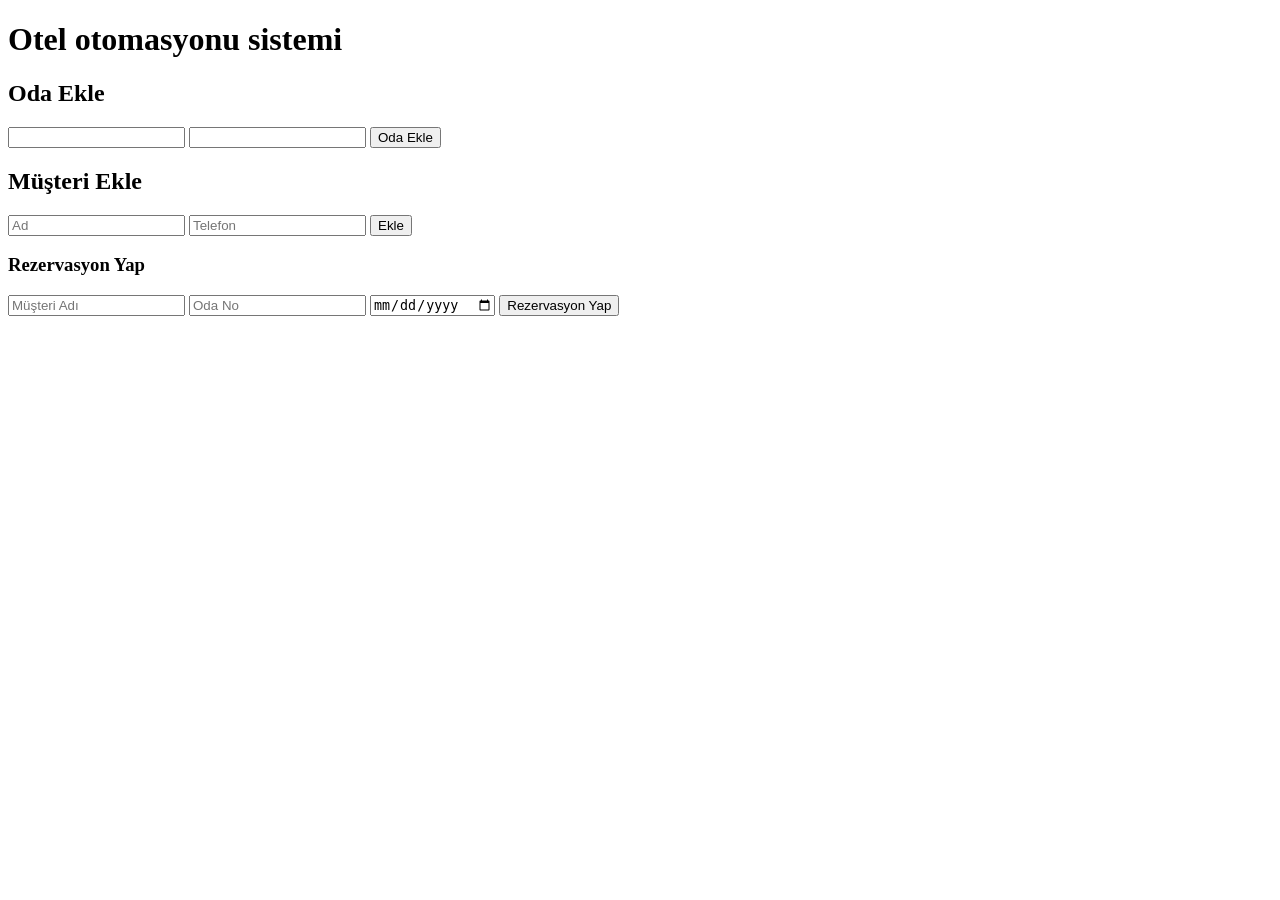
==== hotel-reservation/index.html @ e3b5c84f "metinguncellemesi3" ====
<!DOCTYPE html>
<html lang="en">
<head>
    <meta charset="UTF-8">
    <meta name="viewport" content="width=device-width, initial-scale=1.0">
    <link rel="stylesheet" href="stylesheet.css">
</head>
<body>

    <h1>Otel otomasyonu sistemi</h1>
    <h2>Oda Ekle</h2>
    <input type="text" id="odaNo">
    <input type="text" id="odaTip">
    <button  onclick="odaEkle()">Oda Ekle</button>
    <h2>Müşteri Ekle</h2>
    <input type="text" id="musteriAd" placeholder="Ad">
    <input type="text" id="musteriTel" placeholder="Telefon">
    <button onclick="musteriEkle()">Ekle</button>
    <h3>Rezervasyon Yap</h3>
    <input type="text" id="rezMusteri" placeholder="Müşteri Adı">
    <input type="text" id="rezOda" placeholder="Oda No">
    <input type="date" id="rezTarih">
    <button onclick="rezervasyonEkle()">Rezervasyon Yap</button>

    <script src="script.js"></script>
</body>
</html>
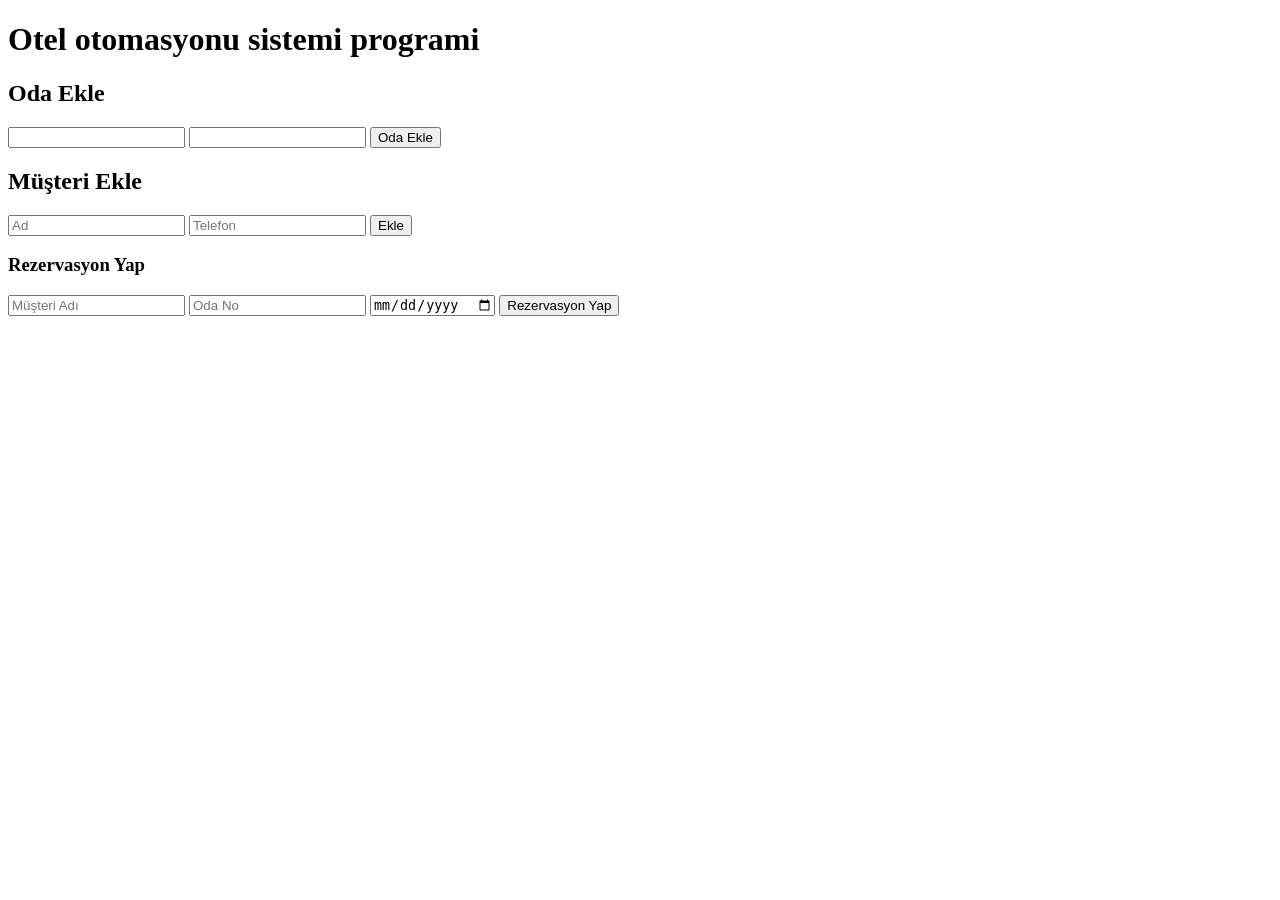
==== commit b83888d2: "guncelleme" ====
--- a/hotel-reservation/index.html
+++ b/hotel-reservation/index.html
@@ -7,7 +7,7 @@
 </head>
 <body>
 
-    <h1>Otel otomasyonu sistemi</h1>
+    <h1>Otel otomasyonu sistemi programi</h1>
     <h2>Oda Ekle</h2>
     <input type="text" id="odaNo">
     <input type="text" id="odaTip">
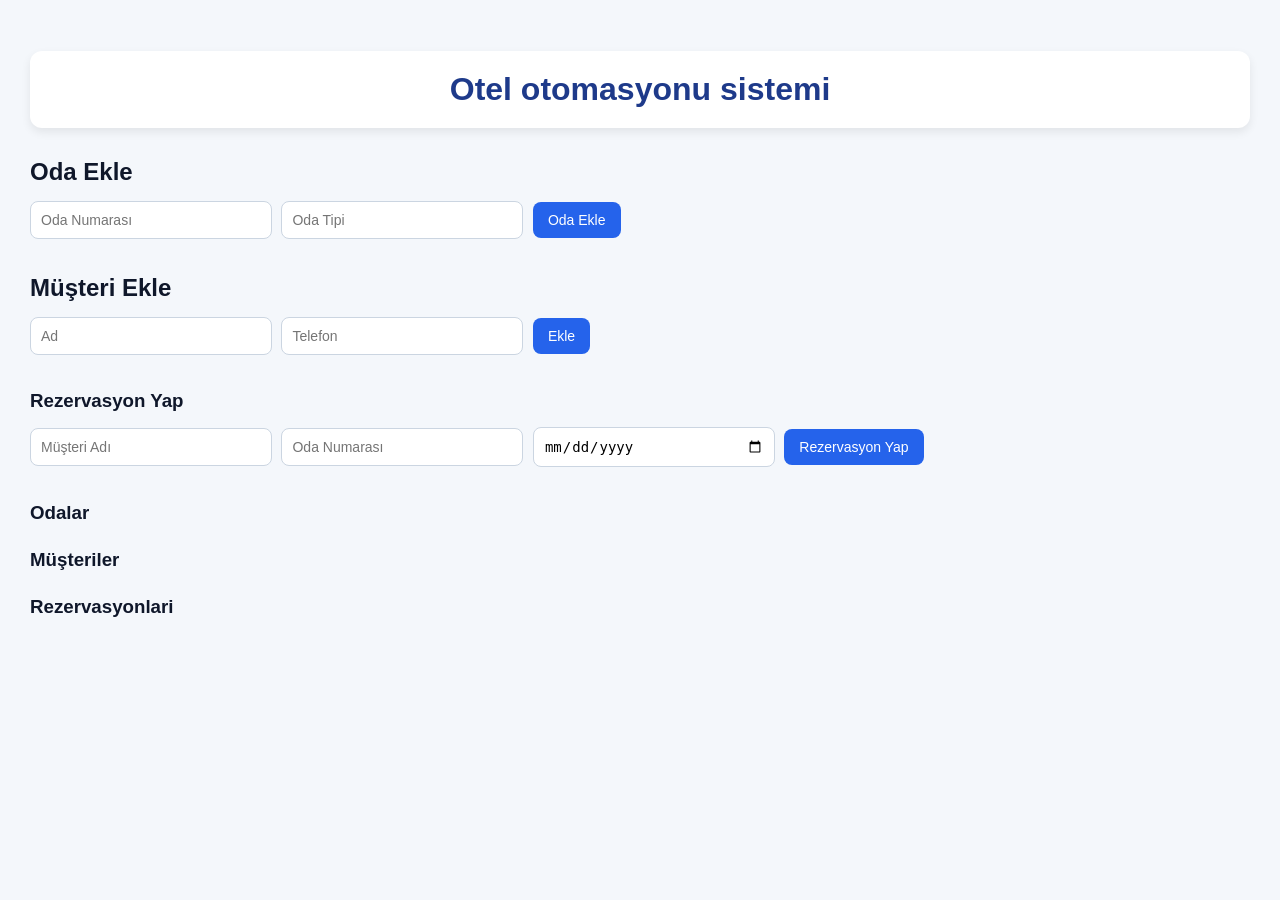
==== commit 5d6e938d: "güncelleme" ====
--- a/hotel-reservation/index.html
+++ b/hotel-reservation/index.html
@@ -7,10 +7,10 @@
 </head>
 <body>
 
-    <h1>Otel otomasyonu sistemi programi</h1>
+    <h1>Otel otomasyonu sistemi</h1>
     <h2>Oda Ekle</h2>
-    <input type="text" id="odaNo">
-    <input type="text" id="odaTip">
+    <input type="text" id="odaNo" placeholder="Oda Numarası">
+    <input type="text" id="odaTip" placeholder="Oda Tipi">
     <button  onclick="odaEkle()">Oda Ekle</button>
     <h2>Müşteri Ekle</h2>
     <input type="text" id="musteriAd" placeholder="Ad">
@@ -18,9 +18,16 @@
     <button onclick="musteriEkle()">Ekle</button>
     <h3>Rezervasyon Yap</h3>
     <input type="text" id="rezMusteri" placeholder="Müşteri Adı">
-    <input type="text" id="rezOda" placeholder="Oda No">
+    <input type="text" id="rezOda" placeholder="Oda Numarası">
     <input type="date" id="rezTarih">
     <button onclick="rezervasyonEkle()">Rezervasyon Yap</button>
+    <h3>Odalar</h3>
+    <ul id="odaListe"></ul>
+    <h3>Müşteriler</h3>
+    <ul id="musteriListe"></ul>
+    <h3>Rezervasyonlari</h3>
+    <ul id="rezListe"></ul>
+
 
     <script src="script.js"></script>
 </body>
--- a/hotel-reservation/stylesheet.css
+++ b/hotel-reservation/stylesheet.css
@@ -0,0 +1,78 @@
+body {
+
+    font-family: Arial, sans-serif;
+    background: #f4f7fb;
+    margin: 0;
+    padding: 30px;
+
+}
+
+h1 {
+    text-align: center;
+    color: #1e3a8a;
+    margin-bottom: 30px;
+    background: white;
+    padding: 20px;
+    border-radius: 12px;
+    box-shadow: 0 4px 10px rgba(0, 0, 0, 0.08);
+
+}
+
+h2,h3 {
+    color: #0f172a;
+    margin-top: 25px;
+    margin-bottom: 10px;
+
+}
+
+input {
+    padding: 10px;
+    margin: 5px 5px 10px 0;
+    border: 1px solid #cbd5e1;
+    border-radius: 8px;
+    width: 220px;
+    font-size: 14px;
+    background: white;
+}
+
+input:focus {
+    outline: none;
+    border-color: #2563eb;
+    box-shadow: 0 0 5px rgba(37, 99, 235, 0.3);
+
+}
+
+button {
+    padding: 10px 15px;
+    border: none;
+    border-radius: 8px;
+    background-color: #2563eb;
+    color: white;
+    cursor: pointer;
+    font-size: 14px;
+    margin-bottom: 10px;
+}
+
+button:hover {
+    background-color: #1d4ed8;
+
+}
+
+ul {
+    list-style: none;
+    padding: 0;
+    margin-top: 10px;
+    margin-bottom: 20px;
+
+}
+
+ul li {
+    background: white ;
+    margin-bottom: 8px;
+    padding: 12px;
+    border-left: 5px solid #2563eb;
+    border-radius: 8px;
+    box-shadow: 0 2px 6px rgba(0, 0, 0, 0.05);
+}
+
+.i
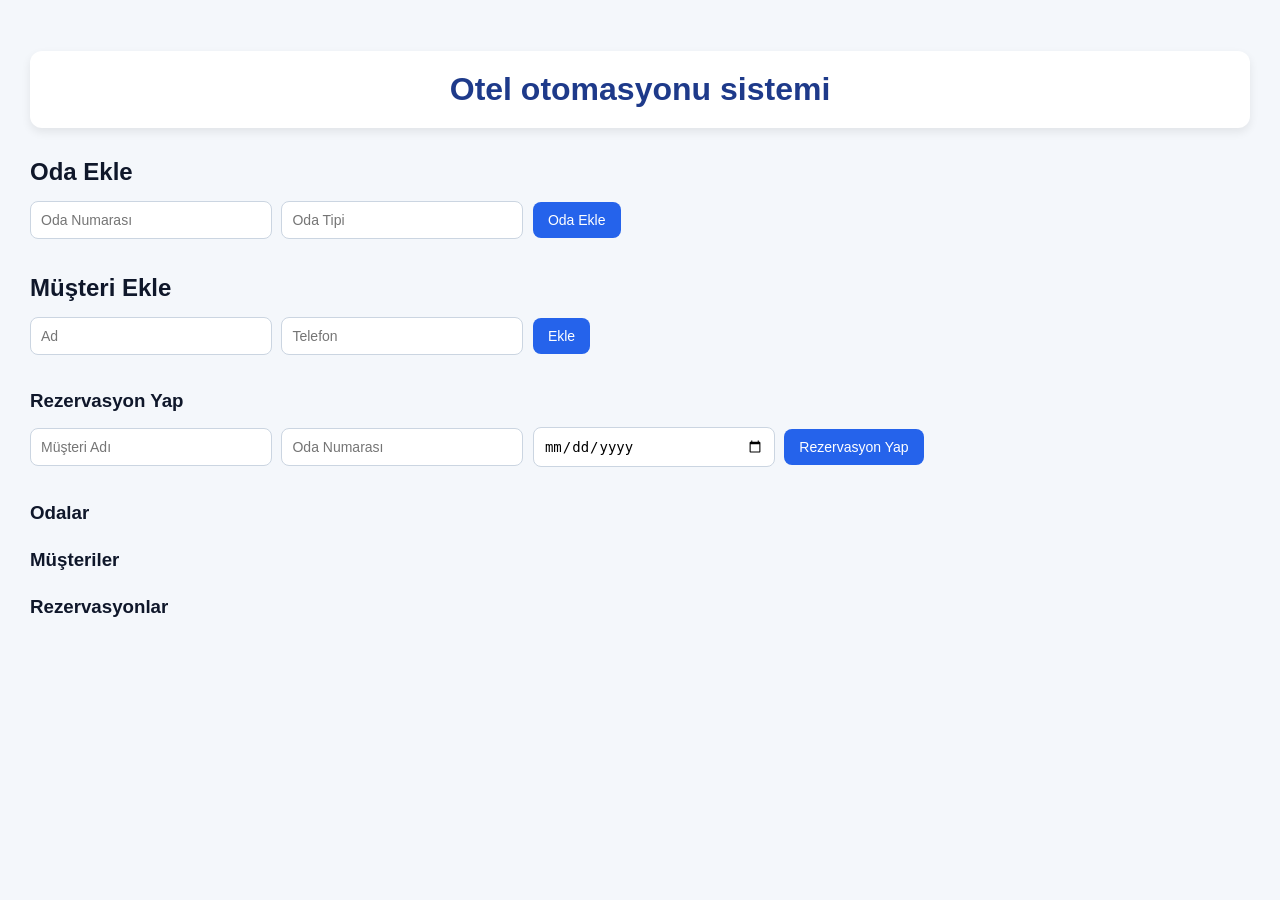
==== commit d4a88059: "güncelleme" ====
--- a/hotel-reservation/index.html
+++ b/hotel-reservation/index.html
@@ -25,7 +25,7 @@
     <ul id="odaListe"></ul>
     <h3>Müşteriler</h3>
     <ul id="musteriListe"></ul>
-    <h3>Rezervasyonlari</h3>
+    <h3>Rezervasyonlar</h3>
     <ul id="rezListe"></ul>
 
 
--- a/hotel-reservation/stylesheet.css
+++ b/hotel-reservation/stylesheet.css
@@ -75,4 +75,3 @@
     box-shadow: 0 2px 6px rgba(0, 0, 0, 0.05);
 }
 
-.i
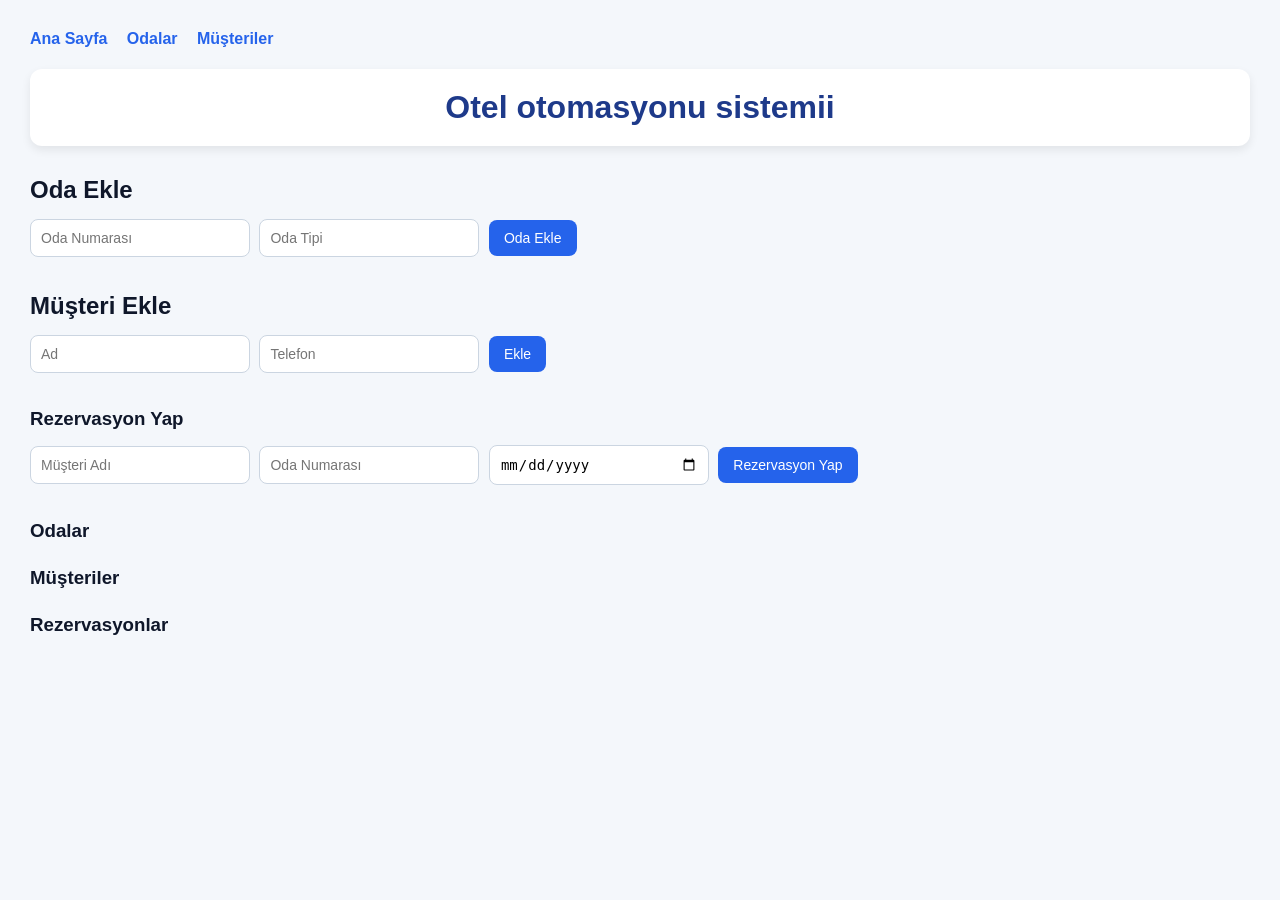
==== commit 9451c72c: "güncelleme" ====
--- a/hotel-reservation/index.html
+++ b/hotel-reservation/index.html
@@ -1,3 +1,9 @@
+<nav>
+    <a href="index.html">Ana Sayfa</a>
+    <a href="room.html">Odalar</a>
+    <a href="customers.html">Müşteriler</a>
+</nav>
+
 <!DOCTYPE html>
 <html lang="en">
 <head>
@@ -7,28 +13,29 @@
 </head>
 <body>
 
-    <h1>Otel otomasyonu sistemi</h1>
+    <h1>Otel otomasyonu sistemii</h1>
     <h2>Oda Ekle</h2>
-    <input type="text" id="odaNo" placeholder="Oda Numarası">
-    <input type="text" id="odaTip" placeholder="Oda Tipi">
-    <button  onclick="odaEkle()">Oda Ekle</button>
+    <input type="text" id="roomNo" placeholder="Oda Numarası">
+    <input type="text" id="roomType" placeholder="Oda Tipi">
+    <button  onclick="addRoom()">Oda Ekle</button>
     <h2>Müşteri Ekle</h2>
-    <input type="text" id="musteriAd" placeholder="Ad">
-    <input type="text" id="musteriTel" placeholder="Telefon">
-    <button onclick="musteriEkle()">Ekle</button>
+    <input type="text" id="customerName" placeholder="Ad">
+    <input type="text" id="customerPhone" placeholder="Telefon">
+    <button onclick="addCustomer()">Ekle</button>
     <h3>Rezervasyon Yap</h3>
-    <input type="text" id="rezMusteri" placeholder="Müşteri Adı">
-    <input type="text" id="rezOda" placeholder="Oda Numarası">
-    <input type="date" id="rezTarih">
-    <button onclick="rezervasyonEkle()">Rezervasyon Yap</button>
+    <input type="text" id="resCustomer" placeholder="Müşteri Adı">
+    <input type="text" id="resRoom" placeholder="Oda Numarası">
+    <input type="date" id="resDate">
+    <button onclick="addReservation()">Rezervasyon Yap</button>
     <h3>Odalar</h3>
-    <ul id="odaListe"></ul>
+    <ul id="roomList"></ul>
     <h3>Müşteriler</h3>
-    <ul id="musteriListe"></ul>
+    <ul id="customerList"></ul>
     <h3>Rezervasyonlar</h3>
-    <ul id="rezListe"></ul>
+    <ul id="resList"></ul>
 
 
     <script src="script.js"></script>
 </body>
-</html>+</html>
+
--- a/hotel-reservation/stylesheet.css
+++ b/hotel-reservation/stylesheet.css
@@ -75,3 +75,19 @@
     box-shadow: 0 2px 6px rgba(0, 0, 0, 0.05);
 }
 
+nav {
+    margin-bottom: 20px;
+}
+
+nav a {
+    margin-right: 15px;
+    text-decoration: none;
+    color: #2563eb;
+    font-weight: bold;
+}
+
+nav a:hover {
+    text-decoration: underline;
+}
+
+/*asd
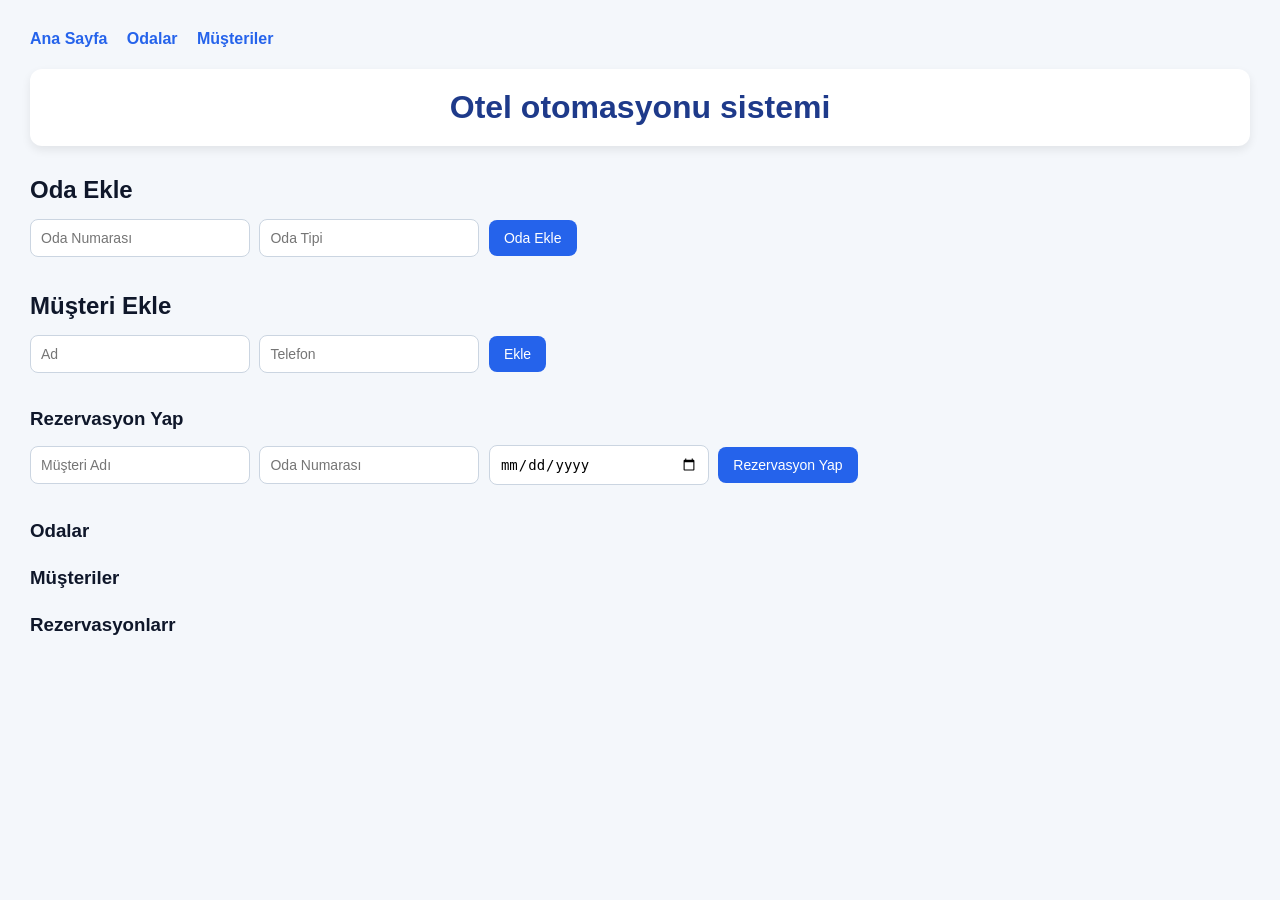
==== commit 565b93e0: "güncelleme" ====
--- a/hotel-reservation/index.html
+++ b/hotel-reservation/index.html
@@ -13,7 +13,7 @@
 </head>
 <body>
 
-    <h1>Otel otomasyonu sistemii</h1>
+    <h1>Otel otomasyonu sistemi</h1>
     <h2>Oda Ekle</h2>
     <input type="text" id="roomNo" placeholder="Oda Numarası">
     <input type="text" id="roomType" placeholder="Oda Tipi">
@@ -31,7 +31,7 @@
     <ul id="roomList"></ul>
     <h3>Müşteriler</h3>
     <ul id="customerList"></ul>
-    <h3>Rezervasyonlar</h3>
+    <h3>Rezervasyonlarr</h3>
     <ul id="resList"></ul>
 
 
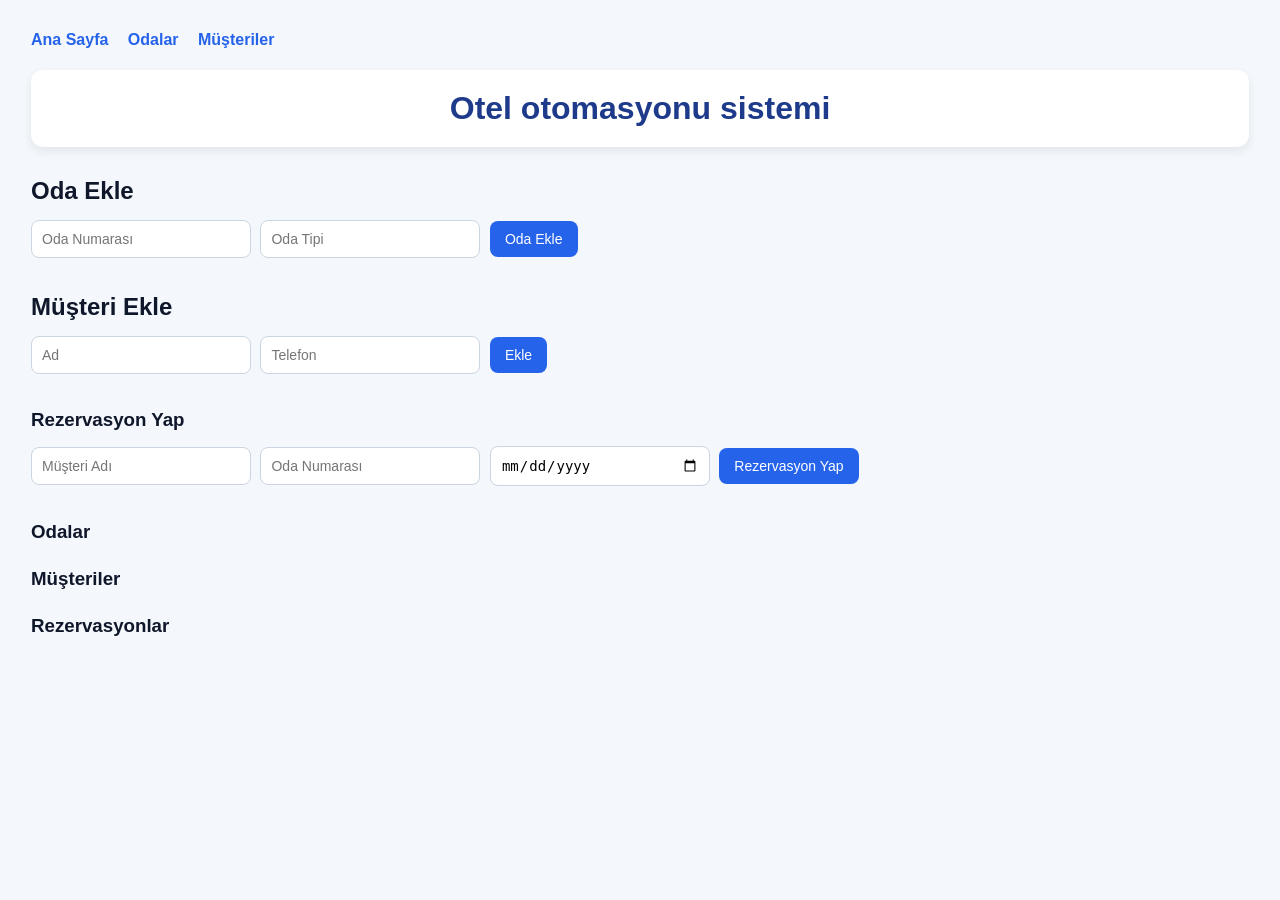
==== commit f3daa97b: "yenileme" ====
--- a/hotel-reservation/index.html
+++ b/hotel-reservation/index.html
@@ -31,7 +31,7 @@
     <ul id="roomList"></ul>
     <h3>Müşteriler</h3>
     <ul id="customerList"></ul>
-    <h3>Rezervasyonlarr</h3>
+    <h3>Rezervasyonlar</h3>
     <ul id="resList"></ul>
 
 
--- a/hotel-reservation/stylesheet.css
+++ b/hotel-reservation/stylesheet.css
@@ -3,7 +3,7 @@
     font-family: Arial, sans-serif;
     background: #f4f7fb;
     margin: 0;
-    padding: 30px;
+    padding: 31px;
 
 }
 
@@ -90,4 +90,3 @@
     text-decoration: underline;
 }
 
-/*asd
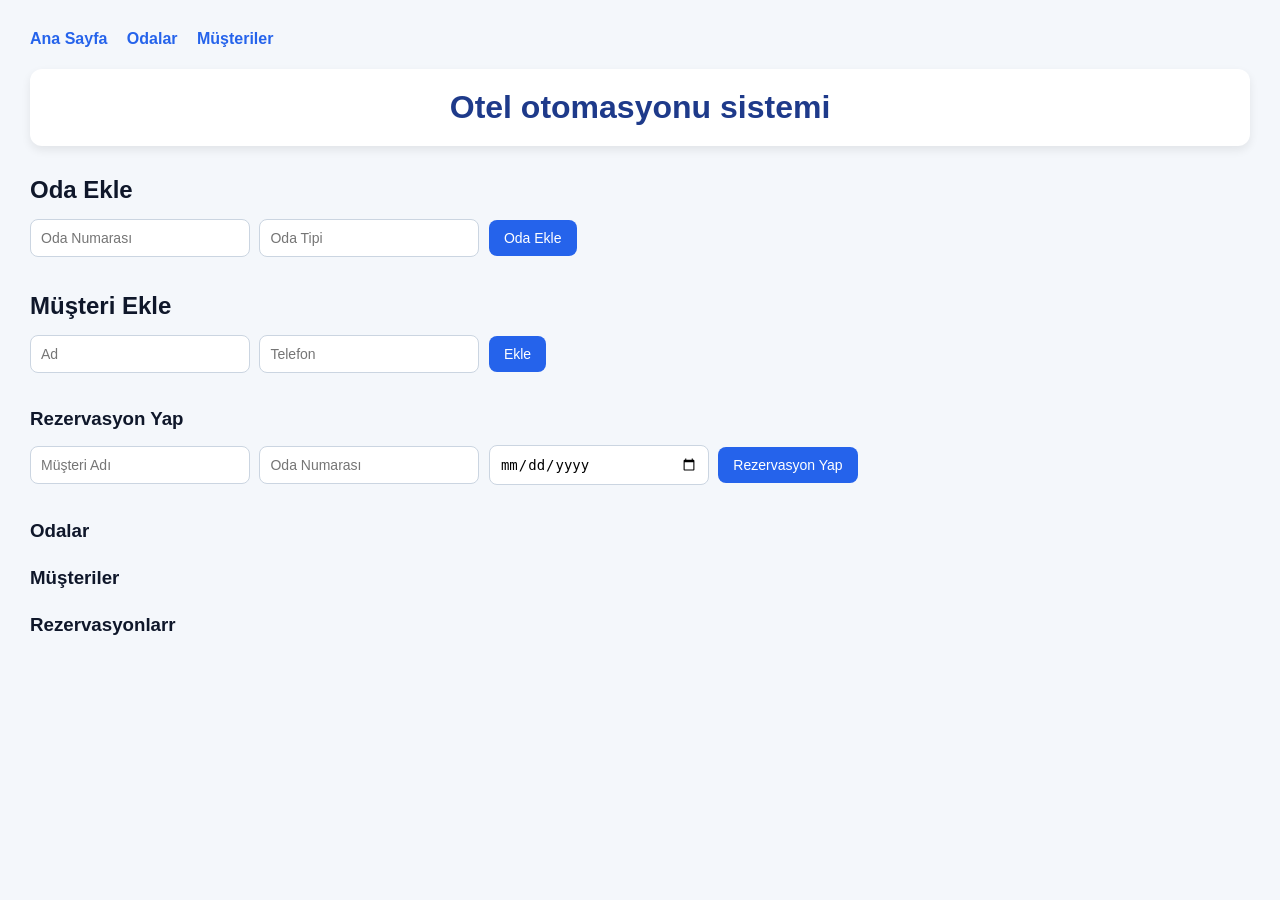
==== commit 3582fe3d: "guncelleme" ====
--- a/hotel-reservation/index.html
+++ b/hotel-reservation/index.html
@@ -31,7 +31,7 @@
     <ul id="roomList"></ul>
     <h3>Müşteriler</h3>
     <ul id="customerList"></ul>
-    <h3>Rezervasyonlar</h3>
+    <h3>Rezervasyonlarr</h3>
     <ul id="resList"></ul>
 
 
--- a/hotel-reservation/stylesheet.css
+++ b/hotel-reservation/stylesheet.css
@@ -3,7 +3,7 @@
     font-family: Arial, sans-serif;
     background: #f4f7fb;
     margin: 0;
-    padding: 31px;
+    padding: 30px;
 
 }
 
